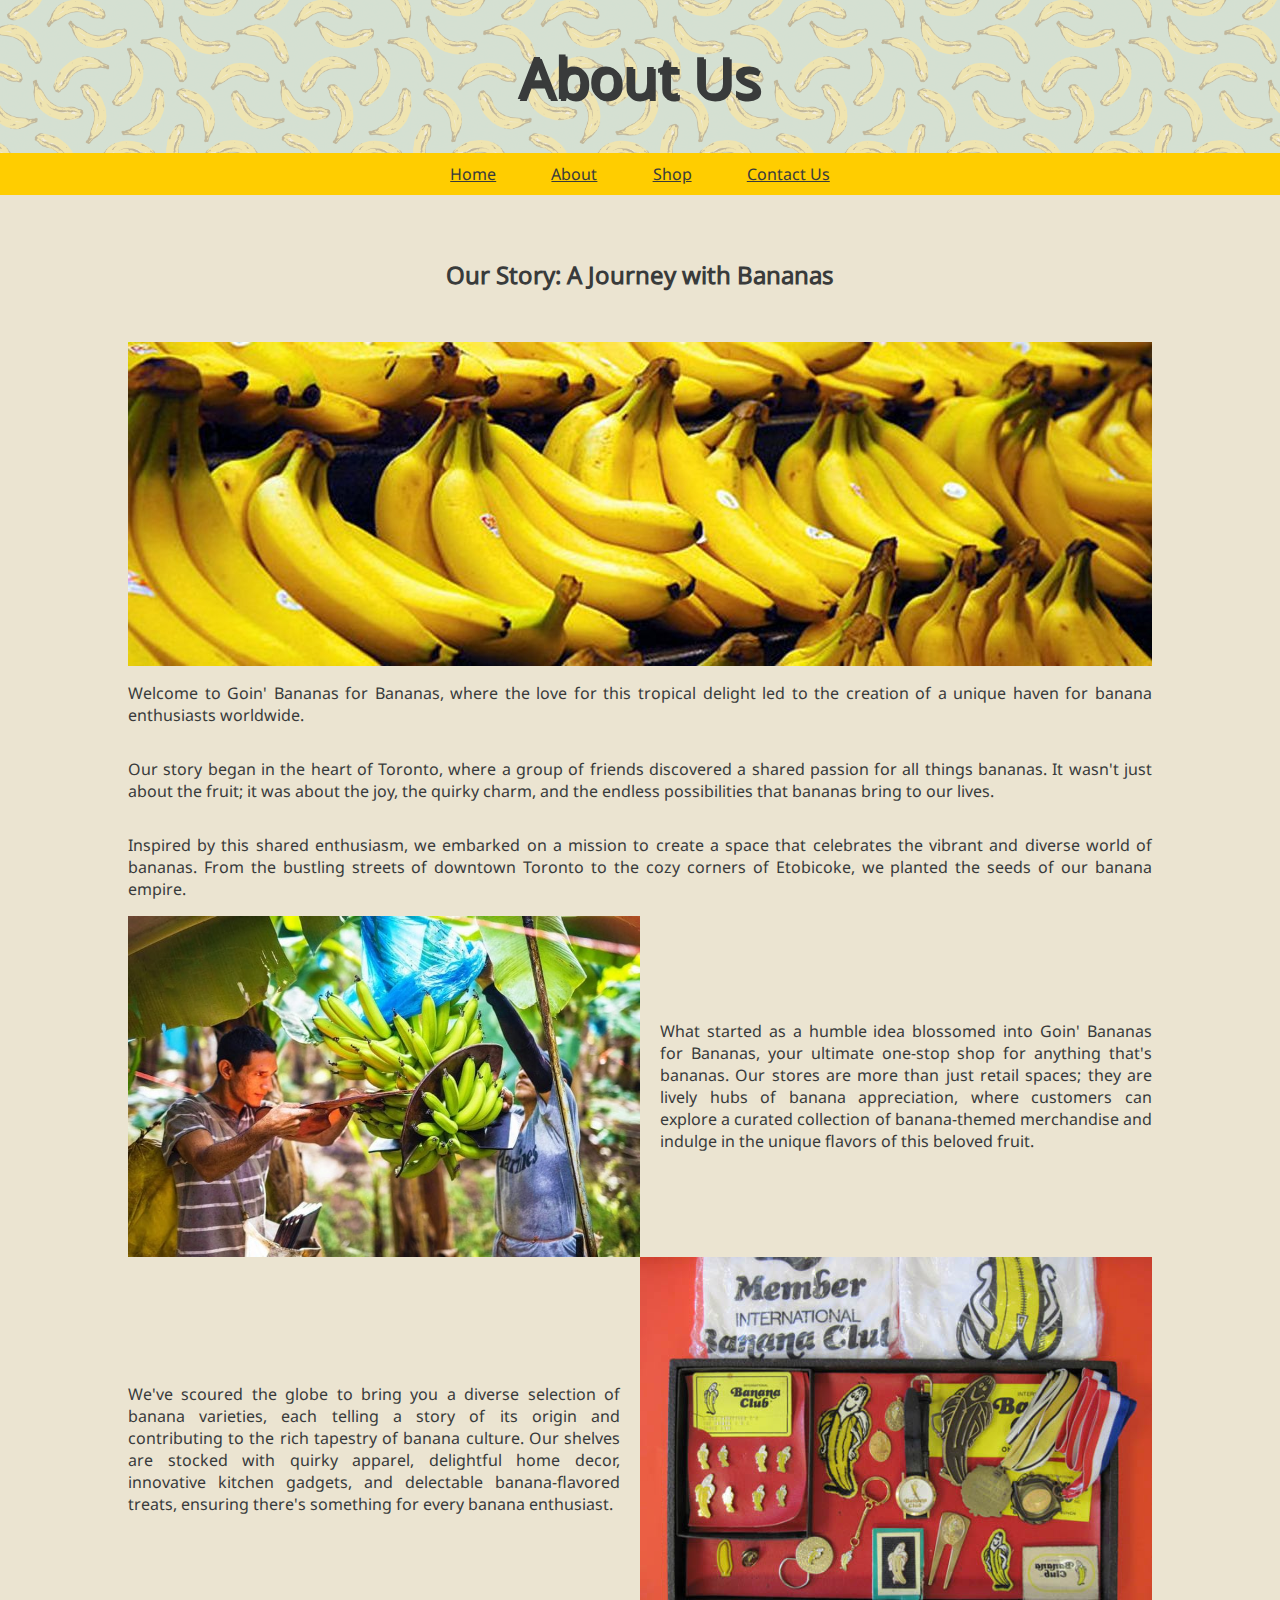
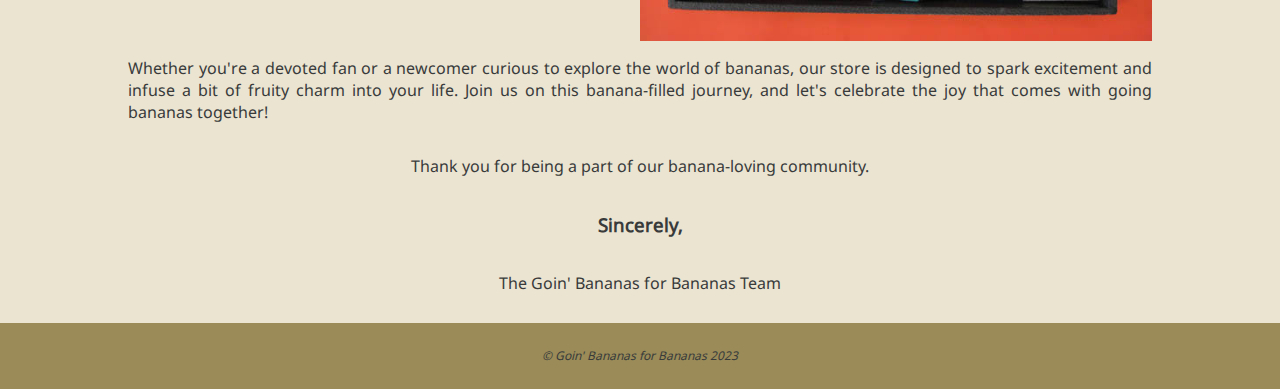
==== webpages/about.html @ 1756dcd7 "- DONE" ====
<!DOCTYPE html>
<html lang="en">
<head>
    <meta charset="UTF-8">
    <meta name="viewport" content="width= device-width, initial-scale=1.0">
    <title>About Us</title>
    <link rel="stylesheet" href="../css/style.css">
    <link rel="icon" href="../images/favicon.ico">
</head>
<body class="flex">
<header class="center-text">
    <h1 id="banner-text-small">About Us</h1>
</header>

<nav id="top-navbar">
    <a href="../index.html">Home</a>
    <a href="#">About</a>
    <a href="shop.html">Shop</a>
    <a href="contact-us.html">Contact Us</a>
</nav>

<main class="flex">

    <h2>Our Story: A Journey with Bananas</h2>

    <img src="../images/banana-row.jpg" alt="Bananas arranged in a row">

    <p>
        Welcome to Goin' Bananas for Bananas, where the love for this tropical delight led to the creation of a unique
        haven for banana enthusiasts worldwide.
    </p>

    <p>
        Our story began in the heart of Toronto, where a group of friends discovered a shared passion for all things
        bananas. It wasn't just about the fruit; it was about the joy, the quirky charm, and the endless possibilities
        that bananas bring to our lives.
    </p>

    <p>
        Inspired by this shared enthusiasm, we embarked on a mission to create a space that celebrates the vibrant and
        diverse world of bananas. From the bustling streets of downtown Toronto to the cozy corners of Etobicoke, we
        planted the seeds of our banana empire.
    </p>

    <div class="flex-container">
        <img class="small-image" src="../images/harvest.jpg" alt="Harvesting bananas">
        <p>
            What started as a humble idea blossomed into Goin' Bananas for Bananas, your ultimate one-stop shop for anything
            that's bananas. Our stores are more than just retail spaces; they are lively hubs of banana appreciation, where
            customers can explore a curated collection of banana-themed merchandise and indulge in the unique flavors of
            this beloved fruit.
        </p>
    </div>

    <div class="flex-container merch">
        <p>
            We've scoured the globe to bring you a diverse selection of banana varieties, each telling a story of its origin
            and contributing to the rich tapestry of banana culture. Our shelves are stocked with quirky apparel, delightful
            home decor, innovative kitchen gadgets, and delectable banana-flavored treats, ensuring there's something for
            every banana enthusiast.
        </p>
        <img class="small-image" src="../images/banana-merch.jpg" alt="Banana merchandise">
    </div>
    <p>
        Whether you're a devoted fan or a newcomer curious to explore the world of bananas, our store is designed to
        spark excitement and infuse a bit of fruity charm into your life. Join us on this banana-filled journey, and
        let's celebrate the joy that comes with going bananas together!
    </p>

    <p>Thank you for being a part of our banana-loving community.</p>

    <h3>Sincerely,</h3>

    <p>The Goin' Bananas for Bananas Team</p>
</main>

<footer>
    <p id="copy" class="center-text"> &copy; Goin' Bananas for Bananas 2023 </p>
</footer>
</body>
</html>

<!--
Credits:
Banana row image: https://intrans.iastate.edu/app/uploads/2019/10/banana_food_cover_3-1024x324.jpg
Harvesting bananas image: https://www.fyffes.com/wp-content/uploads/2021/01/3_Harvesting-by-hand-768x512.jpg
Banana merch image: https://s.wsj.net/public/resources/images/OB-HX685_0322ba_NS_20100322154202.jpg
-->
---- css/style.css ----
/*
#393B3B for Black
#EBE4D1 for White
#FFCD00 for Yellow
#9A8B58 for Yellow Accent
*/


@font-face {
    font-family: "Noto Sans";
    src: url("../etc/NotoSans-Regular.ttf");
}

body {
    font-family: "Noto Sans", sans-serif;
    background: #EBE4D1;
    color: #393B3B;
    margin: 0;
    font-size: 16px;
    text-align: justify;
    height: 100%;
}

header {
    background-image: url("../images/heroimg.png");
    background-size: contain;
    box-sizing: content-box;
    margin: 0;
    width: 100%;
}

#banner-text, #banner-subtext {
    text-shadow: 2px 2px;
    margin: 0;
    box-sizing: content-box;
    background: rgba(235, 228, 209, 0.7);
}

#banner-text {
    font-size: 64px;
    padding: 3% 3% 0 3%;
}

#banner-subtext {
    font-size: 32px;
    padding-bottom: 3%;
}

#banner-text-small {
    text-shadow: 2px 2px;
    margin: 0;
    box-sizing: content-box;
    background: rgba(235, 228, 209, 0.7);
    font-size: 56px;
    padding: 3% 3% 3% 3%;
}

main {
    margin: 1%;
    box-sizing: content-box;
    float: left;
    width: 83%;
}

nav ul {
    list-style: none;
}

nav li {
    margin: 10% 0;
}

nav {
    box-sizing: content-box;
    margin: 1% 0;
    width: 15%;
    float: left;
    background: #FFCD00;
    padding-bottom: 100vh;
}

footer {
    clear: both;
    width: 100%;
    height: 10%;
    background: #9A8B58;
    box-sizing: content-box;
    margin: 0;
    padding: 1% 0;
}

a:link {
    color: #393B3B;
}

a:hover {
    color: #EBE4D1;
}

a:visited {
    color: #9A8B58;
}

section {
    float: left;
    text-align: center;
}

.section-3 {
    width: 33%;
}

.section-2 {
    width: 50%;
}

.center-container {
    display: flex;
    align-content: center;
    align-items: center;
    justify-content: center;
}

.clear-float {
    clear: both;
}

h2 {
    padding: 3% 0;
}

.center-text {
    text-align: center;
}

#contact-wrapper {
    font-family: 'Arial', sans-serif;
    background-color: #EBE4D1;
    margin: 0;
    display: flex;
    justify-content: center;
    align-items: center;
    height: 100%;
}

#contact-body {
    margin: 2% auto;
    background-color: #EBE4D1;
    border-radius: 8px;
    box-shadow: 0 0 10px rgba(0, 0, 0, 0.3);
    padding: 20px;
    width: 50%;
}

#copy {
    color: #393B3B;
    text-align: center;
    font-size: 12px;
    font-style: italic;
}

h2 {
    color: #393B3B;
    text-align: center;
}

label {
    display: block;
    margin-bottom: 8px;
    color: #555;
}

legend {
    font-size: 18px;
    font-weight: bold;
}

input {
    width: 100%;
    padding: 10px;
    margin-bottom: 15px;
    border: 1px solid #ddd;
    border-radius: 4px;
    box-sizing: border-box;
}

input:invalid {
    border-color: #900;
    background-color: #FDD;
}

textarea {
    width: 100%;
    resize: vertical;
    margin-bottom: 0;
}

#submitBtn {
    margin-top: 5%;
}

.button {
    width: 100%;
    background-color: #FFCD00;
    color: #393B3B;
    padding: 10px;
    border: none;
    border-radius: 4px;
    cursor: pointer;
    font-size: 16px;
    transition: background-color 0.3s;
}

.button:hover {
    background-color: #9A8B58;
}

.error-message {
    color: #e74c3c;
    font-size: 12px;
    text-align: left;
    display: block;
    margin-top: 5px;
    margin-bottom: 1%;
}

.error {
    border-color: #e74c3c;
}

#backBtn {
    top: 10px;
    left: 10px;
}

#top-navbar {
    text-align: center;
    color: #FFCD00;
    padding: 10px 0;
    width: 100%;
    margin: 0;
    min-height: auto;
}

#top-navbar a {
    display: inline-block;
    padding: 0 2%;
}

.product-item {
    margin: 10px;
    padding: 10px;
    width: calc(25% - 20px);
    box-sizing: border-box;
    float: left;
}

.product-item img {
    width: 100%;
    height: auto;
}

.product-item h3 {
    margin: 0 0 10px 0;
}

.product-item p {
    margin: 0 0 10px 0;
}

.product-item button {
    background-color: #FFCD00;
    color: #393B3B;
    padding: 10px;
    border: none #fff;
    border-radius: 4px;
    cursor: pointer;
    font-size: 16px;
    transition: background-color 0.3s;
}

.product-item button:hover {
    background-color: #9A8B58;
}

#shopping-cart {
    border: 1px solid #ddd;
    margin: 10px;
    padding: 10px;
    width: calc(25% - 20px);
    box-sizing: border-box;
    float: right;
}

#checkout-button {
    background-color: #FFCD00;
    color: #393B3B;
    padding: 10px;
    border: none;
    border-radius: 4px;
    cursor: pointer;
    font-size: 16px;
    transition: background-color 0.3s;
    margin-top: 10px;
}

#checkout-button:hover {
    background-color: #9A8B58;
}

.cart-button {
    float: right;
    margin-left: -50%;
}

.cart-button img {
    max-width: 24px;
    max-height: 24px;
    width: auto;
    height: auto;
}

.white-popup .cart-item {
    display: flex;
    align-items: center;
    justify-content: space-between;
    margin-bottom: 20px;
}

.white-popup .cart-item img {
    width: 50px;
    height: auto;
    margin-right: 10px;
}

.white-popup .cart-item .item-details {
    flex-grow: 1;
}

.white-popup .cart-item .item-details .item-name {
    font-weight: bold;
}

.white-popup .cart-item .item-details .item-price {
    color: #666;
}

.white-popup .cart-item .item-quantity {
    width: 50px;
    text-align: center;
}

.white-popup .cart-total {
    text-align: right;
    font-weight: bold;
    margin-top: 20px;
}

.product-item button {
    background: #FFCD00;
    color: #393B3B;
    padding: 10px 20px;
    border: none;
    border-radius: 5px;
    cursor: pointer;
    transition: background 0.3s ease-in-out;
}

.product-item button:hover {
    background: #9A8B58;
}

.product-item button.added {
    background: #4CAF50;
}

.white-popup {
    position: fixed;
    right: 0;
    top: 0;
    bottom: 0;
    background: #EBE4D1;
    border-left: 1px solid #9A8B58;
    border-radius: 0;
    padding: 20px;
    box-shadow: -2px 0 5px rgba(0,0,0,0.15);
    width: 500px;
    height: 100vh;
    overflow-y: auto;
    color: #393B3B;
    font-family: "Noto Sans", sans-serif;
}

.white-popup h2 {
    text-align: center;
    color: #393B3B;
}

.white-popup .checkout {
    background-color: #FFCD00;
    color: #393B3B;
    padding: 10px;
    border: none;
    border-radius: 4px;
    cursor: pointer;
    font-size: 16px;
    transition: background-color 0.3s;
    width: 100%;
    margin-top: 20px;
}

.white-popup {
    width: 500px !important;
}

.white-popup table {
    width: 100%;
    border-collapse: collapse;
}

.white-popup th, .white-popup td {
    padding: 10px;
    text-align: left;
}

.white-popup th {
    background-color: #9A8B58;
    color: #EBE4D1;
}

.white-popup td {
    border-top: 1px solid #ddd;
}

.checkout:hover {
    background-color: #9A8B58;
}

button.mfp-close {
    color: #FF6347;
    font-size: 32px;
    transition: color 0.3s ease;
}

button.mfp-close:hover {
    color: #FF4500;
}

p.cart-empty {
    font-size: 20px;
    color: #808080;
    text-align: center;
}

body.flex {
    display: flex;
    flex-direction: column;
    align-items: center;
}

main.flex {
    display: flex;
    flex-direction: column;
    align-items: center;
    width: 80%;
}

main img {
    max-width: 100%;
    height: auto;
}

.flex-container {
    display: flex;
    align-items: center;
    gap: 20px;
}

.merch {
    flex-direction: row;
}

.small-image {
    width: 50%;
}

@media screen and (max-width: 760px) {
    #banner-text-small {
        font-size: 32px;
    }

    #top-navbar a {
        display: block;
        padding: 10px;
        clear: both;
    }

    .cart-button {
        float: none;
        margin-left: 0;
    }

    .product-item {
        width: 100%;
    }

    body {
        font-size: 14px;
    }

    main p {
        margin-right: 2%;
        margin-left: 2%;
    }

    .product-item img {
        max-width: 100%;
        height: auto;
    }

    .white-popup {
        width: 100% !important;
    }

    #item-listing {
        display: block;
    }

    .product-item {
        margin: auto;
    }

    #contact-body {
        width: 90%;
    }

    input, textarea {
        width: 100%;
    }

    #submitBtn, .button {
        width: 100%;
    }

    #banner-text {
        font-size: 32px;
    }

    #banner-subtext {
        font-size: 16px;
        text-shadow: none;
    }

    nav {
        width: 100%;
        padding-bottom: unset;
    }

    nav ul {
        display: flex;
        flex-direction: column;
        align-items: center;
        padding-left: 0;
    }

    nav li {
        margin: 5% 0;
    }

    main {
        width: 100%;
    }

    .section-3 {
        width: 100%;
    }

    .section-2 {
        width: 100%;
    }

    #banner-text-small {
        font-size: 32px;
    }

}
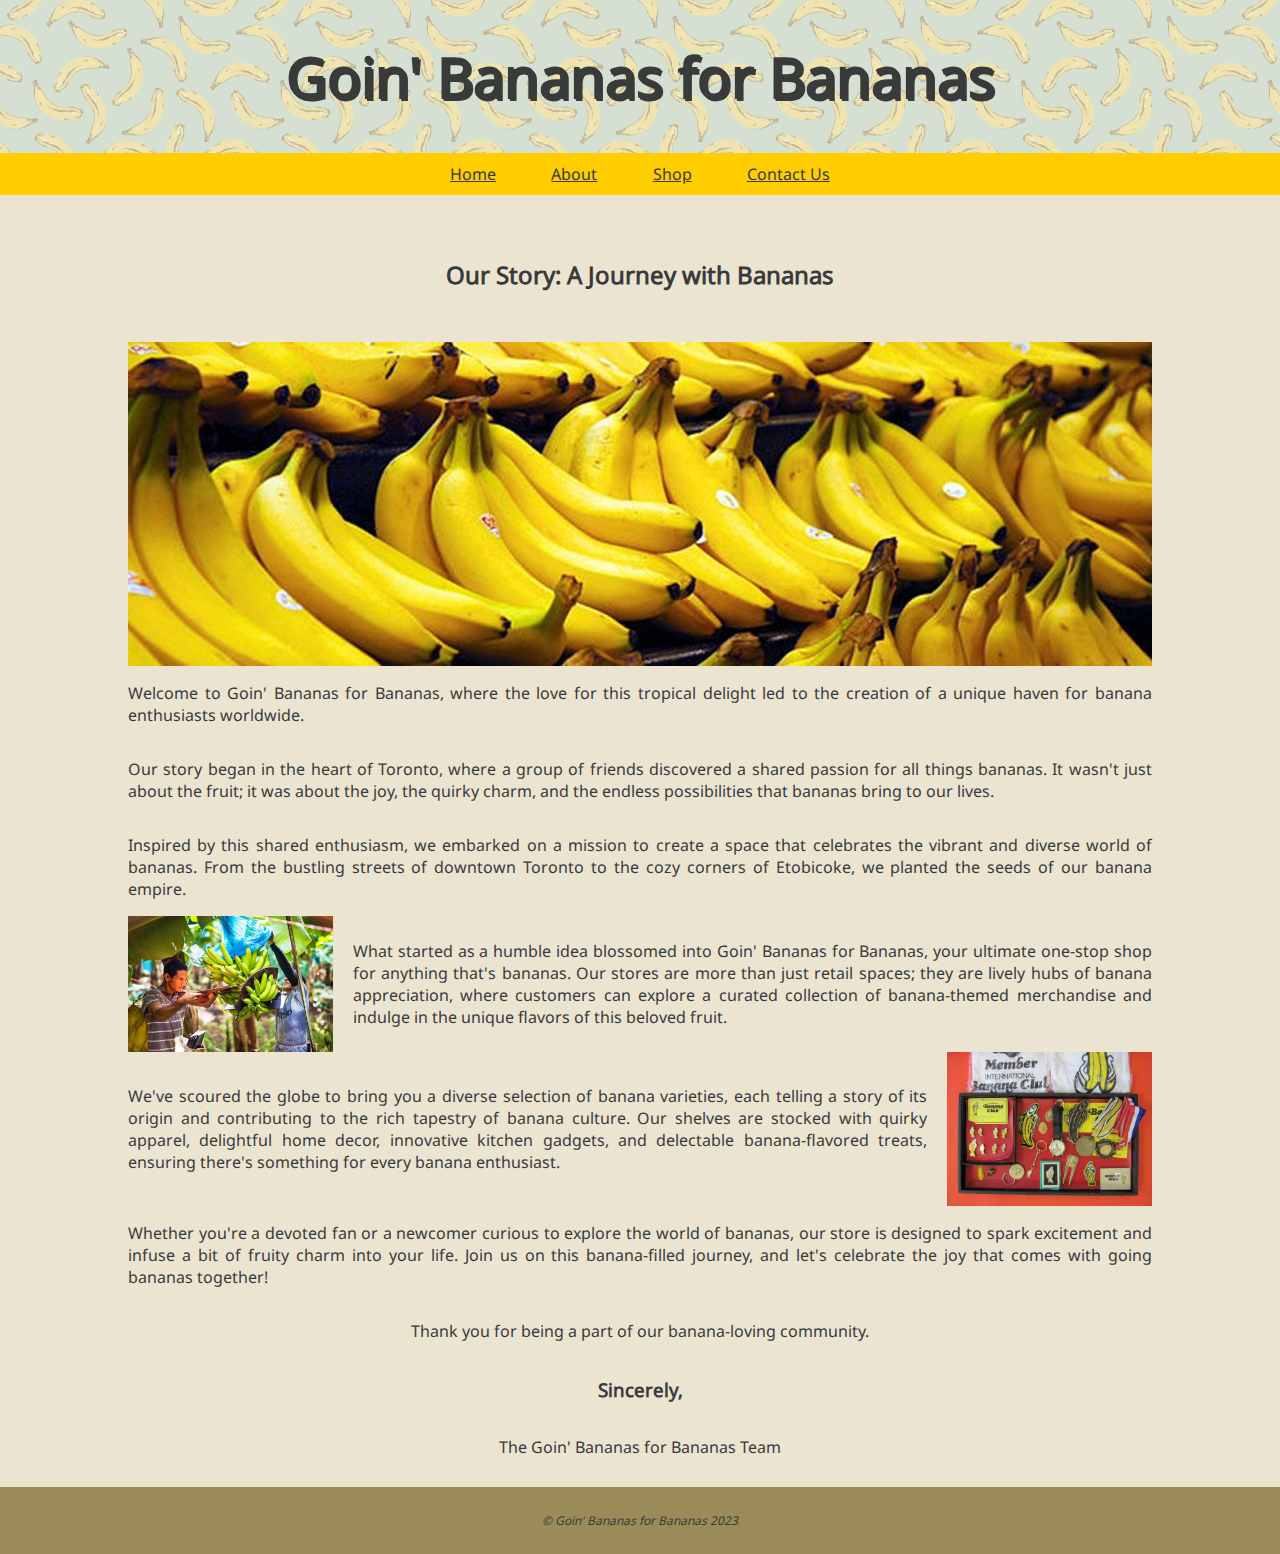
==== commit b17f72f6: "- DONE(3)" ====
--- a/webpages/about.html
+++ b/webpages/about.html
@@ -9,7 +9,7 @@
 </head>
 <body class="flex">
 <header class="center-text">
-    <h1 id="banner-text-small">About Us</h1>
+    <h1 id="banner-text-small">Goin' Bananas for Bananas</h1>
 </header>
 
 <nav id="top-navbar">
--- a/css/style.css
+++ b/css/style.css
@@ -481,7 +481,8 @@
 }
 
 .small-image {
-    width: 50%;
+    max-width: 20%;
+    height: auto;
 }
 
 @media screen and (max-width: 760px) {
@@ -582,5 +583,10 @@
     #banner-text-small {
         font-size: 32px;
     }
-
+}
+
+@media screen and (max-width: 760px) and (orientation: portrait) {
+    .small-image {
+        display: none;
+    }
 }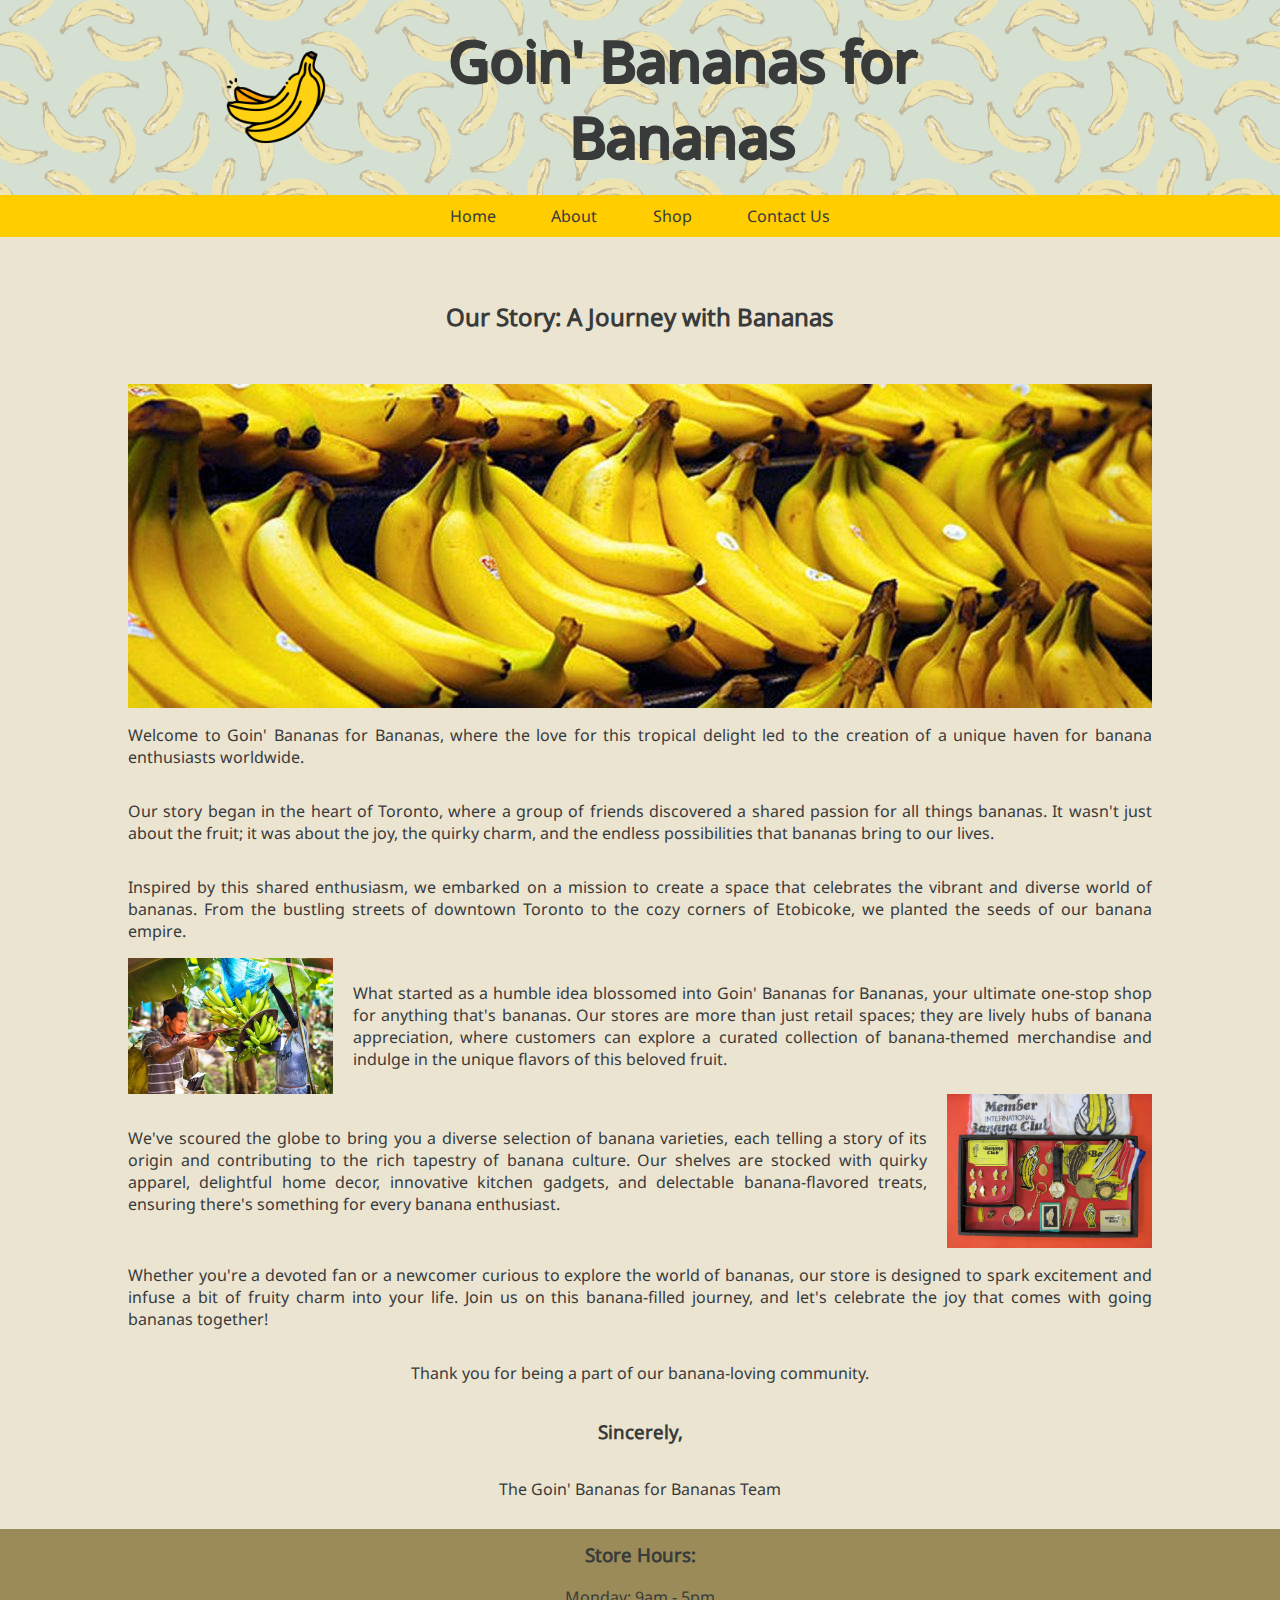
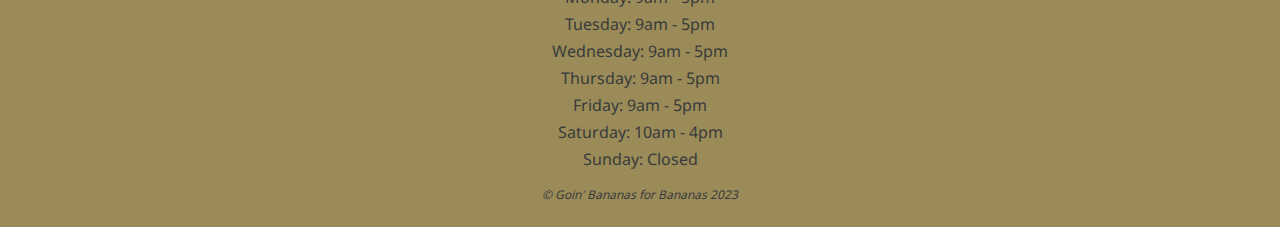
==== commit db425e40: "- Minor revision 1 of 2" ====
--- a/webpages/about.html
+++ b/webpages/about.html
@@ -9,7 +9,12 @@
 </head>
 <body class="flex">
 <header class="center-text">
-    <h1 id="banner-text-small">Goin' Bananas for Bananas</h1>
+    <div class="header-content">
+        <img src="../images/logo.png" alt="Logo" id="header-logo">
+        <div>
+            <h1 id="banner-text-small"> Goin' Bananas for Bananas </h1>
+        </div>
+    </div>
 </header>
 
 <nav id="top-navbar">
@@ -75,6 +80,18 @@
 </main>
 
 <footer>
+    <h3>Store Hours:</h3>
+
+    <ul>
+        <li>Monday: 9am - 5pm</li>
+        <li>Tuesday: 9am - 5pm</li>
+        <li>Wednesday: 9am - 5pm</li>
+        <li>Thursday: 9am - 5pm</li>
+        <li>Friday: 9am - 5pm</li>
+        <li>Saturday: 10am - 4pm</li>
+        <li>Sunday: Closed</li>
+    </ul>
+
     <p id="copy" class="center-text"> &copy; Goin' Bananas for Bananas 2023 </p>
 </footer>
 </body>
--- a/css/style.css
+++ b/css/style.css
@@ -21,6 +21,10 @@
     height: 100%;
 }
 
+a {
+    text-decoration: none;
+}
+
 header {
     background-image: url("../images/heroimg.png");
     background-size: contain;
@@ -29,30 +33,43 @@
     width: 100%;
 }
 
+#header-logo {
+    width: 100px;
+    height: auto;
+}
+
+.header-content {
+    display: flex;
+    align-items: center;
+    justify-content: center;
+    gap: 20px;
+    background: rgba(235, 228, 209, 0.7);
+}
+
 #banner-text, #banner-subtext {
     text-shadow: 2px 2px;
     margin: 0;
     box-sizing: content-box;
-    background: rgba(235, 228, 209, 0.7);
 }
 
 #banner-text {
     font-size: 64px;
     padding: 3% 3% 0 3%;
+    margin-left: -5%;
 }
 
 #banner-subtext {
     font-size: 32px;
     padding-bottom: 3%;
+    margin-left: -5%;
 }
 
 #banner-text-small {
     text-shadow: 2px 2px;
-    margin: 0;
     box-sizing: content-box;
-    background: rgba(235, 228, 209, 0.7);
     font-size: 56px;
     padding: 3% 3% 3% 3%;
+    margin: 0 0 0 -5%;
 }
 
 main {
@@ -71,12 +88,22 @@
 }
 
 nav {
-    box-sizing: content-box;
     margin: 1% 0;
     width: 15%;
+    height: 100vh;
     float: left;
     background: #FFCD00;
     padding-bottom: 100vh;
+}
+
+.body-image {
+    width: 300px;
+    height: auto;
+}
+
+.large-image {
+    width: 500px;
+    height: auto;
 }
 
 footer {
@@ -87,6 +114,20 @@
     box-sizing: content-box;
     margin: 0;
     padding: 1% 0;
+    text-align: center;
+}
+
+footer h3 {
+    margin-top: 0;
+}
+
+footer ul {
+    list-style-type: none;
+    padding: 0;
+}
+
+footer ul li {
+    margin: 5px 0;
 }
 
 a:link {
@@ -240,6 +281,7 @@
     width: 100%;
     margin: 0;
     min-height: auto;
+    height: 15%;
 }
 
 #top-navbar a {
@@ -258,6 +300,7 @@
 .product-item img {
     width: 100%;
     height: auto;
+    object-fit: cover;
 }
 
 .product-item h3 {
@@ -545,11 +588,22 @@
 
     #banner-text {
         font-size: 32px;
+        margin: 0;
     }
 
     #banner-subtext {
         font-size: 16px;
         text-shadow: none;
+        margin: 0;
+    }
+
+    #banner-text-small {
+        font-size: 32px;
+        margin: 0;
+    }
+
+    #header-logo {
+        display: none;
     }
 
     nav {
@@ -580,8 +634,8 @@
         width: 100%;
     }
 
-    #banner-text-small {
-        font-size: 32px;
+    #item-listing * {
+        text-align: center;
     }
 }
 
